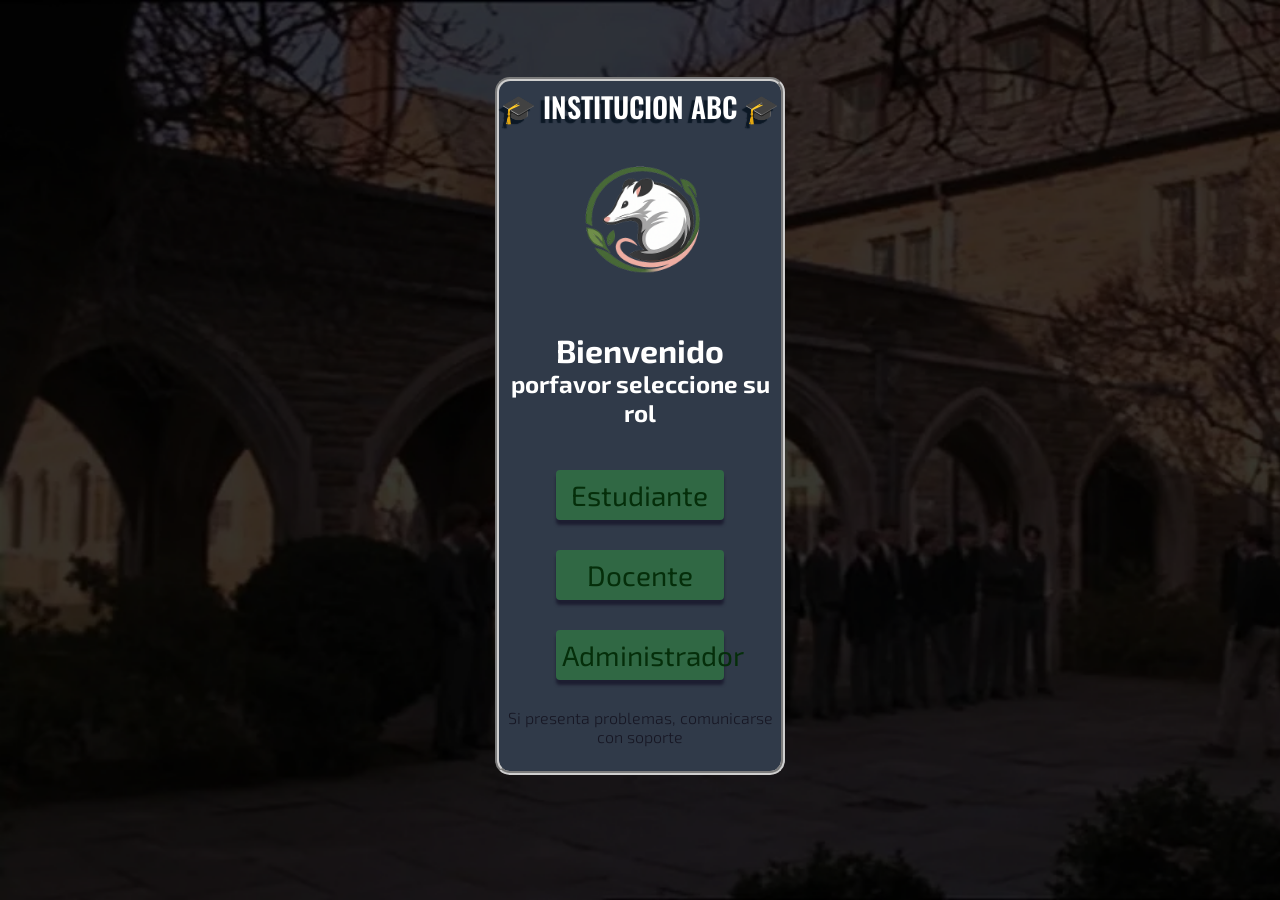
==== index.html @ 3a038dc7 "feat: :sparkles: login designed complete Se completo el diseño de la interfaz de login" ====
<!DOCTYPE html>
<html lang="en">
<head>
    <meta charset="UTF-8">
    <meta name="viewport" content="width=device-width, initial-scale=1.0">
    <title>Document</title>
    <link rel="stylesheet" href="./Styles/index.css">
    <link rel="preconnect" href="https://fonts.googleapis.com">
    <link rel="preconnect" href="https://fonts.gstatic.com" crossorigin>
    <link href="https://fonts.googleapis.com/css2?family=Exo+2:ital,wght@0,100..900;1,100..900&display=swap" rel="stylesheet">
    <link rel="preconnect" href="https://fonts.gstatic.com" crossorigin>
    <link href="https://fonts.googleapis.com/css2?family=Oswald:wght@200..700&display=swap" rel="stylesheet">
</head>
<body>
    <div class="background">
        <div class="background_img">
                <p>🎓 INSTITUCION ABC 🎓</p>
                <img class="register_logo" src="./media/loginLogo.png">

                <!-- Título de bienvenida principal -->
                <!-- Utiliza <br> para dividir el texto en dos líneas -->
                <div class="tittle">
                    <h1>Bienvenido</h1>
                    <h2>porfavor seleccione su rol</h2>
                </div>
                <div class="boton-container">
                    <button class="rolBtn">Estudiante</button>
                    <button class="rolBtn">Docente</button>
                    <button class="rolBtn">Administrador</button>
                </div>
                <H4>Si presenta problemas, comunicarse con soporte</H4>
        </div>  
    </div>
</body>
<script src="./Scripts/index.js"></script>
</html>
---- Styles/index.css ----
*{
    margin: 0%;
    font-family: "Exo 2", sans-serif;
}
html, body{
    height:100%
    margin 0;
}
.register_logo {
    width: 200px;
    height: 200px;
}

.background{
    display: flex;
    flex-direction: column;
    align-items: center;
    background: url(../media/background.png) ;
    background-repeat: no-repeat;
    background-size: cover;
    height: 100vh;
}
.background_img {
    background-color: rgb(48, 58, 73);
    text-align: center;
    border-radius: 15px;
    color: white;
    margin-top: 6%;
    font-family: "Playpen Sans Thai", cursive;
    width: 22%;
    height: 690px;
    border: 4px groove rgb(207, 207, 207);
/*FALTA DEFNIR ALTURA DEL PADRE*/
}
.background_img p{
    font-size: 28px;
    margin-top: 2%;
    font-weight: 600;
    font-family: "Oswald", sans-serif;
    color: #ffffff;
    text-shadow: -4px 4px 1px rgb(12, 24, 37);
}

h4{
    margin-top: 10%;
    color: rgb(23, 23, 36);
    font-weight: 300;
}
.boton-container{
    display: flex;
    flex-direction: column;
    align-items: center;
    gap: 30px;
    margin-top: 15%;
}

.rolBtn{
    background-color: #306844;
    color: rgb(5, 46, 10);
    border: none;
    border-radius: 4px;
    width: 60%;
    height: 50px;
    box-shadow: -0px 5px 3px rgb(29, 30, 49);
    font-family: "Exo 2", sans-serif;
    font-size: 28px;
}

.tittle{
    margin-bottom: 10%;
}
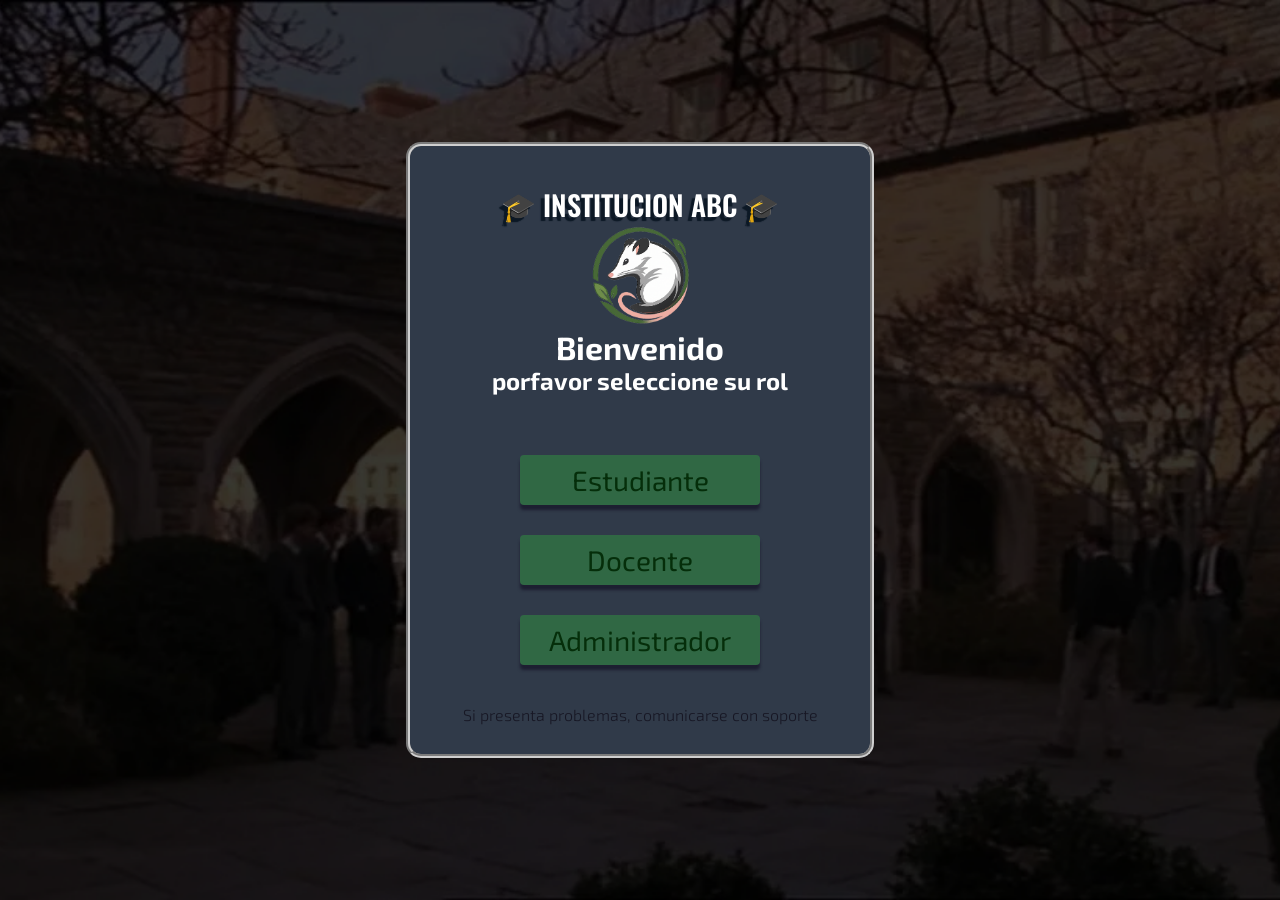
==== commit 838732ea: "making java script logic" ====
--- a/index.html
+++ b/index.html
@@ -31,6 +31,17 @@
                 <H4>Si presenta problemas, comunicarse con soporte</H4>
         </div>  
     </div>
+    <div id="modal" class="modal">
+    <div class="modal-content">
+        <span id="cerrarModal" class="cerrar">X</span>
+        <h2 id="modalTitulo"></h2>
+        <form>
+            <input type="text" placeholder="Usuario" required>
+            <input type="password" placeholder="Contraseña" required>
+            <button type="submit" id="loginBoton" class="loginBtn">Ingresar</button>
+        </form>
+    </div>
+</div>
 </body>
 <script src="./Scripts/index.js"></script>
 </html>
--- a/Styles/index.css
+++ b/Styles/index.css
@@ -3,35 +3,34 @@
     font-family: "Exo 2", sans-serif;
 }
 html, body{
-    height:100%
-    margin 0;
+    height:100%;
 }
 .register_logo {
-    width: 200px;
-    height: 200px;
+    width: 100px;
+    height: 100px;
 }
 
 .background{
     display: flex;
-    flex-direction: column;
-    align-items: center;
-    background: url(../media/background.png) ;
+    justify-content: center;   /* centra vertical */
+    align-items: center;       /* centra horizontal */
+    min-height: 100vh;  /*para que no funcione solo en pc de mesa, lo obligo a tener un minimo*/
+    background: url(../media/background.png);
     background-repeat: no-repeat;
     background-size: cover;
-    height: 100vh;
+    background-position: center;
 }
 .background_img {
     background-color: rgb(48, 58, 73);
     text-align: center;
     border-radius: 15px;
     color: white;
-    margin-top: 6%;
-    font-family: "Playpen Sans Thai", cursive;
-    width: 22%;
-    height: 690px;
+    width: 90%;
+    max-width: 400px;   /* controla tamaño en pc */
+    padding: 30px;
     border: 4px groove rgb(207, 207, 207);
-/*FALTA DEFNIR ALTURA DEL PADRE*/
 }
+
 .background_img p{
     font-size: 28px;
     margin-top: 2%;
@@ -68,4 +67,50 @@
 
 .tittle{
     margin-bottom: 10%;
+}
+
+
+
+
+.modal {
+    display: none;
+    position: fixed;
+    inset: 0;
+    background: rgba(0,0,0,0.6);
+    justify-content: center;
+    align-items: center;
+}
+
+.modal.activo {
+    display: flex;
+}
+
+.modal-content {
+    background: white;
+    padding: 30px;
+    border-radius: 15px;
+    width: 90%;
+    max-width: 400px;
+    text-align: center;
+}
+
+.modal-content input {
+    width: 90%;
+    padding: 10px;
+    margin: 10px 0;
+}
+
+.loginBtn {
+    width: 95%;
+    padding: 10px;
+    background-color: #306844;
+    color: white;
+    border: none;
+    border-radius: 5px;
+}
+
+.cerrar {
+    float: right;
+    font-size: 25px;
+    cursor: pointer;
 }
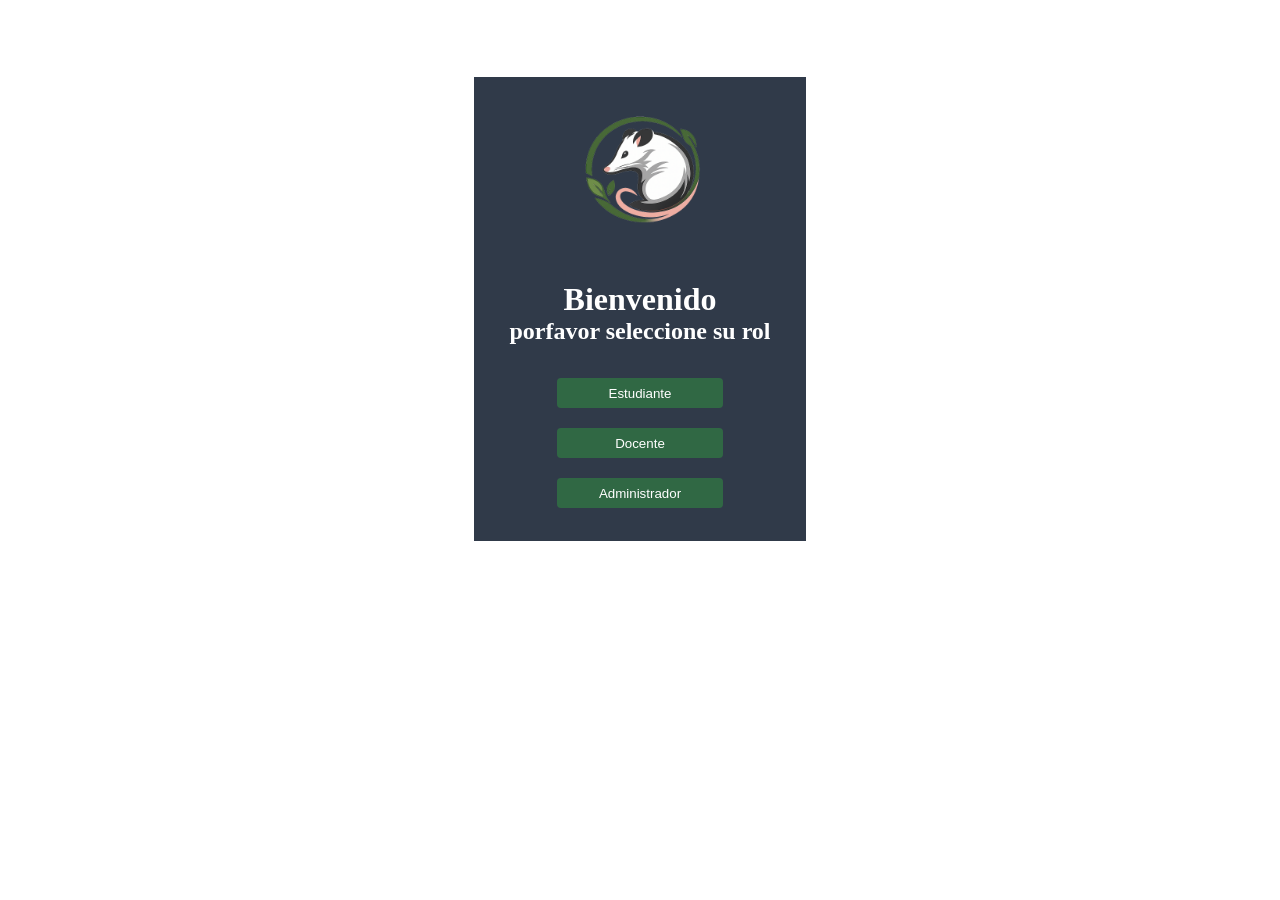
==== commit e7887bd0: "Merge pull request #2 from Jotaa-a/feature/principalPageStudent Feature/principal page student" ====
--- a/index.html
+++ b/index.html
@@ -5,43 +5,34 @@
     <meta name="viewport" content="width=device-width, initial-scale=1.0">
     <title>Document</title>
     <link rel="stylesheet" href="./Styles/index.css">
-    <link rel="preconnect" href="https://fonts.googleapis.com">
-    <link rel="preconnect" href="https://fonts.gstatic.com" crossorigin>
-    <link href="https://fonts.googleapis.com/css2?family=Exo+2:ital,wght@0,100..900;1,100..900&display=swap" rel="stylesheet">
-    <link rel="preconnect" href="https://fonts.gstatic.com" crossorigin>
-    <link href="https://fonts.googleapis.com/css2?family=Oswald:wght@200..700&display=swap" rel="stylesheet">
 </head>
 <body>
-    <div class="background">
-        <div class="background_img">
-                <p>🎓 INSTITUCION ABC 🎓</p>
-                <img class="register_logo" src="./media/loginLogo.png">
-
-                <!-- Título de bienvenida principal -->
-                <!-- Utiliza <br> para dividir el texto en dos líneas -->
-                <div class="tittle">
-                    <h1>Bienvenido</h1>
-                    <h2>porfavor seleccione su rol</h2>
-                </div>
-                <div class="boton-container">
-                    <button class="rolBtn">Estudiante</button>
-                    <button class="rolBtn">Docente</button>
-                    <button class="rolBtn">Administrador</button>
-                </div>
-                <H4>Si presenta problemas, comunicarse con soporte</H4>
+    <!-- ============================================-->
+    <!--    PÁGINA DE INICIO DE SESIÓN (LOGIN)      -->
+    <!-- ============================================-->
+    <!-- Contenedor principal con imagen de fondo para la pantalla de login -->
+    <div class="background_img">
+        
+            
+            <!-- Logo secundario dentro del contenedor de login -->
+            <img class="register_logo" src="./media/loginLogo.png">
+            
+            <!-- Título de bienvenida principal -->
+            <!-- Utiliza <br> para dividir el texto en dos líneas -->
+            <div class="tittle">
+                <h1>Bienvenido</h1>
+                <h2>porfavor seleccione su rol</h2>
+            </div>
+            <div class="boton-container">
+                <button class="rolBtn">Estudiante</button>
+                <button class="rolBtn">Docente</button>
+                <button class="rolBtn">Administrador</button>
+            </div>
+                </form>
+            </div>
+            
         </div>  
-    </div>
-    <div id="modal" class="modal">
-    <div class="modal-content">
-        <span id="cerrarModal" class="cerrar">X</span>
-        <h2 id="modalTitulo"></h2>
-        <form>
-            <input type="text" placeholder="Usuario" required>
-            <input type="password" placeholder="Contraseña" required>
-            <button type="submit" id="loginBoton" class="loginBtn">Ingresar</button>
-        </form>
-    </div>
-</div>
+    </div>  
 </body>
 <script src="./Scripts/index.js"></script>
 </html>
--- a/Styles/index.css
+++ b/Styles/index.css
@@ -1,116 +1,47 @@
 *{
     margin: 0%;
-    font-family: "Exo 2", sans-serif;
-}
-html, body{
-    height:100%;
-}
-.register_logo {
-    width: 100px;
-    height: 100px;
+    
 }
 
-.background{
+.register_logo {
+    width: 200px;
+    height: 200px;
+}
+
+body{
+    background-color: rgb(255, 255, 255);
     display: flex;
-    justify-content: center;   /* centra vertical */
-    align-items: center;       /* centra horizontal */
-    min-height: 100vh;  /*para que no funcione solo en pc de mesa, lo obligo a tener un minimo*/
-    background: url(../media/background.png);
-    background-repeat: no-repeat;
+    flex-direction: column;
+    align-items: center;
     background-size: cover;
-    background-position: center;
 }
 .background_img {
     background-color: rgb(48, 58, 73);
     text-align: center;
-    border-radius: 15px;
     color: white;
-    width: 90%;
-    max-width: 400px;   /* controla tamaño en pc */
-    padding: 30px;
-    border: 4px groove rgb(207, 207, 207);
+    margin-top: 6%;
+    font-family: "Playpen Sans Thai", cursive;
+    width: 26%;
+/*FALTA DEFNIR ALTURA DEL PADRE*/
 }
 
-.background_img p{
-    font-size: 28px;
-    margin-top: 2%;
-    font-weight: 600;
-    font-family: "Oswald", sans-serif;
-    color: #ffffff;
-    text-shadow: -4px 4px 1px rgb(12, 24, 37);
-}
-
-h4{
-    margin-top: 10%;
-    color: rgb(23, 23, 36);
-    font-weight: 300;
-}
 .boton-container{
     display: flex;
     flex-direction: column;
     align-items: center;
-    gap: 30px;
-    margin-top: 15%;
+    gap: 20px;
+    margin-bottom: 10%;
 }
 
 .rolBtn{
     background-color: #306844;
-    color: rgb(5, 46, 10);
+    color: white;
     border: none;
     border-radius: 4px;
-    width: 60%;
-    height: 50px;
-    box-shadow: -0px 5px 3px rgb(29, 30, 49);
-    font-family: "Exo 2", sans-serif;
-    font-size: 28px;
+    width: 50%;
+    height: 30px;
 }
 
 .tittle{
     margin-bottom: 10%;
-}
-
-
-
-
-.modal {
-    display: none;
-    position: fixed;
-    inset: 0;
-    background: rgba(0,0,0,0.6);
-    justify-content: center;
-    align-items: center;
-}
-
-.modal.activo {
-    display: flex;
-}
-
-.modal-content {
-    background: white;
-    padding: 30px;
-    border-radius: 15px;
-    width: 90%;
-    max-width: 400px;
-    text-align: center;
-}
-
-.modal-content input {
-    width: 90%;
-    padding: 10px;
-    margin: 10px 0;
-}
-
-.loginBtn {
-    width: 95%;
-    padding: 10px;
-    background-color: #306844;
-    color: white;
-    border: none;
-    border-radius: 5px;
-}
-
-.cerrar {
-    float: right;
-    font-size: 25px;
-    cursor: pointer;
 }
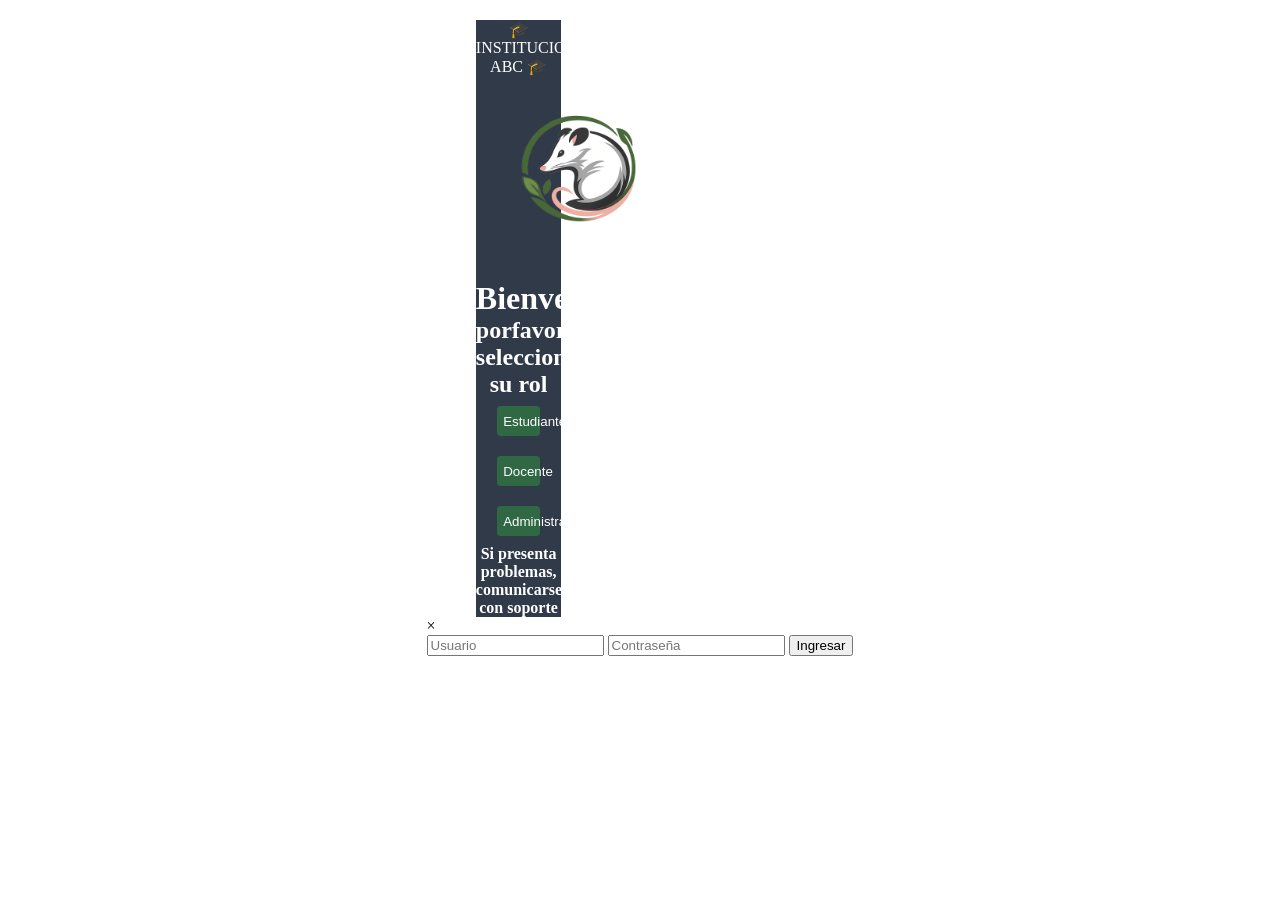
==== commit 4d8d4f54: "avanzando, creo" ====
--- a/index.html
+++ b/index.html
@@ -3,36 +3,45 @@
 <head>
     <meta charset="UTF-8">
     <meta name="viewport" content="width=device-width, initial-scale=1.0">
-    <title>Document</title>
+    <title>ABC</title>
     <link rel="stylesheet" href="./Styles/index.css">
+    <link rel="preconnect" href="https://fonts.googleapis.com">
+    <link rel="preconnect" href="https://fonts.gstatic.com" crossorigin>
+    <link href="https://fonts.googleapis.com/css2?family=Exo+2:ital,wght@0,100..900;1,100..900&display=swap" rel="stylesheet">
+    <link rel="preconnect" href="https://fonts.gstatic.com" crossorigin>
+    <link href="https://fonts.googleapis.com/css2?family=Oswald:wght@200..700&display=swap" rel="stylesheet">
 </head>
 <body>
-    <!-- ============================================-->
-    <!--    PÁGINA DE INICIO DE SESIÓN (LOGIN)      -->
-    <!-- ============================================-->
-    <!-- Contenedor principal con imagen de fondo para la pantalla de login -->
-    <div class="background_img">
-        
-            
-            <!-- Logo secundario dentro del contenedor de login -->
-            <img class="register_logo" src="./media/loginLogo.png">
-            
-            <!-- Título de bienvenida principal -->
-            <!-- Utiliza <br> para dividir el texto en dos líneas -->
-            <div class="tittle">
-                <h1>Bienvenido</h1>
-                <h2>porfavor seleccione su rol</h2>
-            </div>
-            <div class="boton-container">
-                <button class="rolBtn">Estudiante</button>
-                <button class="rolBtn">Docente</button>
-                <button class="rolBtn">Administrador</button>
-            </div>
-                </form>
-            </div>
-            
+    <div class="background">
+        <div class="background_img">
+                <p>🎓 INSTITUCION ABC 🎓</p>
+                <img class="register_logo" src="./media/loginLogo.png">
+
+                <!-- Título de bienvenida principal -->
+                <!-- Utiliza <br> para dividir el texto en dos líneas -->
+                <div class="tittle">
+                    <h1>Bienvenido</h1>
+                    <h2>porfavor seleccione su rol</h2>
+                </div>
+                <div class="boton-container">
+                    <button class="rolBtn">Estudiante</button>
+                    <button class="rolBtn">Docente</button>
+                    <button class="rolBtn">Administrador</button>
+                </div>
+                <H4>Si presenta problemas, comunicarse con soporte</H4>
         </div>  
-    </div>  
+    </div>
+    <div id="modal" class="modal">
+        <div class="modal-content">
+            <span id="cerrarModal" class="cerrar">&times;</span>
+            <h2 id="modalTitulo"></h2>
+            <form id="formulario-login">
+                <input type="text" placeholder="Usuario" required>
+                <input type="password" placeholder="Contraseña" required>
+                <button type="submit" id="loginBoton" class="loginBtn">Ingresar</button>
+            </form>
+        </div>
+    </div>
 </body>
 <script src="./Scripts/index.js"></script>
 </html>
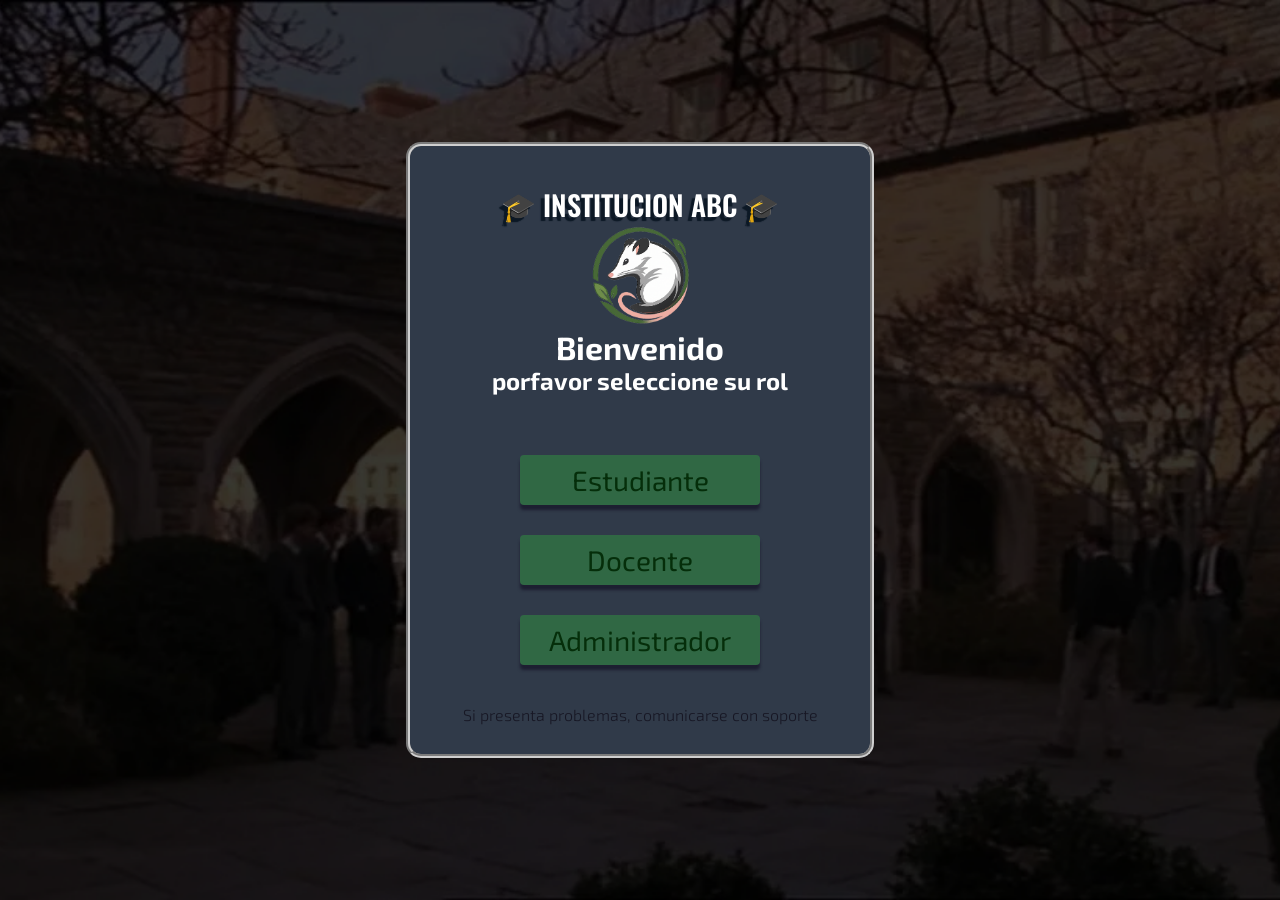
==== commit adef15de: "avances pagina administrador" ====
--- a/index.html
+++ b/index.html
@@ -36,12 +36,13 @@
             <span id="cerrarModal" class="cerrar">&times;</span>
             <h2 id="modalTitulo"></h2>
             <form id="formulario-login">
-                <input type="text" placeholder="Usuario" required>
-                <input type="password" placeholder="Contraseña" required>
+                <input id= "usuario" type="text" placeholder="Usuario" required>
+                <input id = "contrasena" type="password" placeholder="Contraseña" required>
                 <button type="submit" id="loginBoton" class="loginBtn">Ingresar</button>
             </form>
         </div>
     </div>
 </body>
 <script src="./Scripts/index.js"></script>
+<script src="./AdministrationJS/cursos.js"></script>
 </html>
--- a/Styles/index.css
+++ b/Styles/index.css
@@ -1,47 +1,116 @@
 *{
     margin: 0%;
-    
+    font-family: "Exo 2", sans-serif;
+}
+html, body{
+    height:100%;
+}
+.register_logo {
+    width: 100px;
+    height: 100px;
 }
 
-.register_logo {
-    width: 200px;
-    height: 200px;
-}
-
-body{
-    background-color: rgb(255, 255, 255);
+.background{
     display: flex;
-    flex-direction: column;
-    align-items: center;
+    justify-content: center;   /* centra vertical */
+    align-items: center;       /* centra horizontal */
+    min-height: 100vh;  /*para que no funcione solo en pc de mesa, lo obligo a tener un minimo*/
+    background: url(../media/background.png);
+    background-repeat: no-repeat;
     background-size: cover;
+    background-position: center;
 }
 .background_img {
     background-color: rgb(48, 58, 73);
     text-align: center;
+    border-radius: 15px;
     color: white;
-    margin-top: 6%;
-    font-family: "Playpen Sans Thai", cursive;
-    width: 26%;
-/*FALTA DEFNIR ALTURA DEL PADRE*/
+    width: 90%;
+    max-width: 400px;   /* controla tamaño en pc */
+    padding: 30px;
+    border: 4px groove rgb(207, 207, 207);
 }
 
+.background_img p{
+    font-size: 28px;
+    margin-top: 2%;
+    font-weight: 600;
+    font-family: "Oswald", sans-serif;
+    color: #ffffff;
+    text-shadow: -4px 4px 1px rgb(12, 24, 37);
+}
+
+h4{
+    margin-top: 10%;
+    color: rgb(23, 23, 36);
+    font-weight: 300;
+}
 .boton-container{
     display: flex;
     flex-direction: column;
     align-items: center;
-    gap: 20px;
-    margin-bottom: 10%;
+    gap: 30px;
+    margin-top: 15%;
 }
 
 .rolBtn{
     background-color: #306844;
-    color: white;
+    color: rgb(5, 46, 10);
     border: none;
     border-radius: 4px;
-    width: 50%;
-    height: 30px;
+    width: 60%;
+    height: 50px;
+    box-shadow: -0px 5px 3px rgb(29, 30, 49);
+    font-family: "Exo 2", sans-serif;
+    font-size: 28px;
 }
 
 .tittle{
     margin-bottom: 10%;
+}
+
+
+
+
+.modal {
+    display: none;
+    position: fixed;
+    inset: 0;
+    background: rgba(0,0,0,0.6);
+    justify-content: center;
+    align-items: center;
+}
+
+.modal.activo {
+    display: flex;
+}
+
+.modal-content {
+    background: white;
+    padding: 30px;
+    border-radius: 15px;
+    width: 90%;
+    max-width: 400px;
+    text-align: center;
+}
+
+.modal-content input {
+    width: 90%;
+    padding: 10px;
+    margin: 10px 0;
+}
+
+.loginBtn {
+    width: 95%;
+    padding: 10px;
+    background-color: #306844;
+    color: white;
+    border: none;
+    border-radius: 5px;
+}
+
+.cerrar {
+    float: right;
+    font-size: 25px;
+    cursor: pointer;
 }
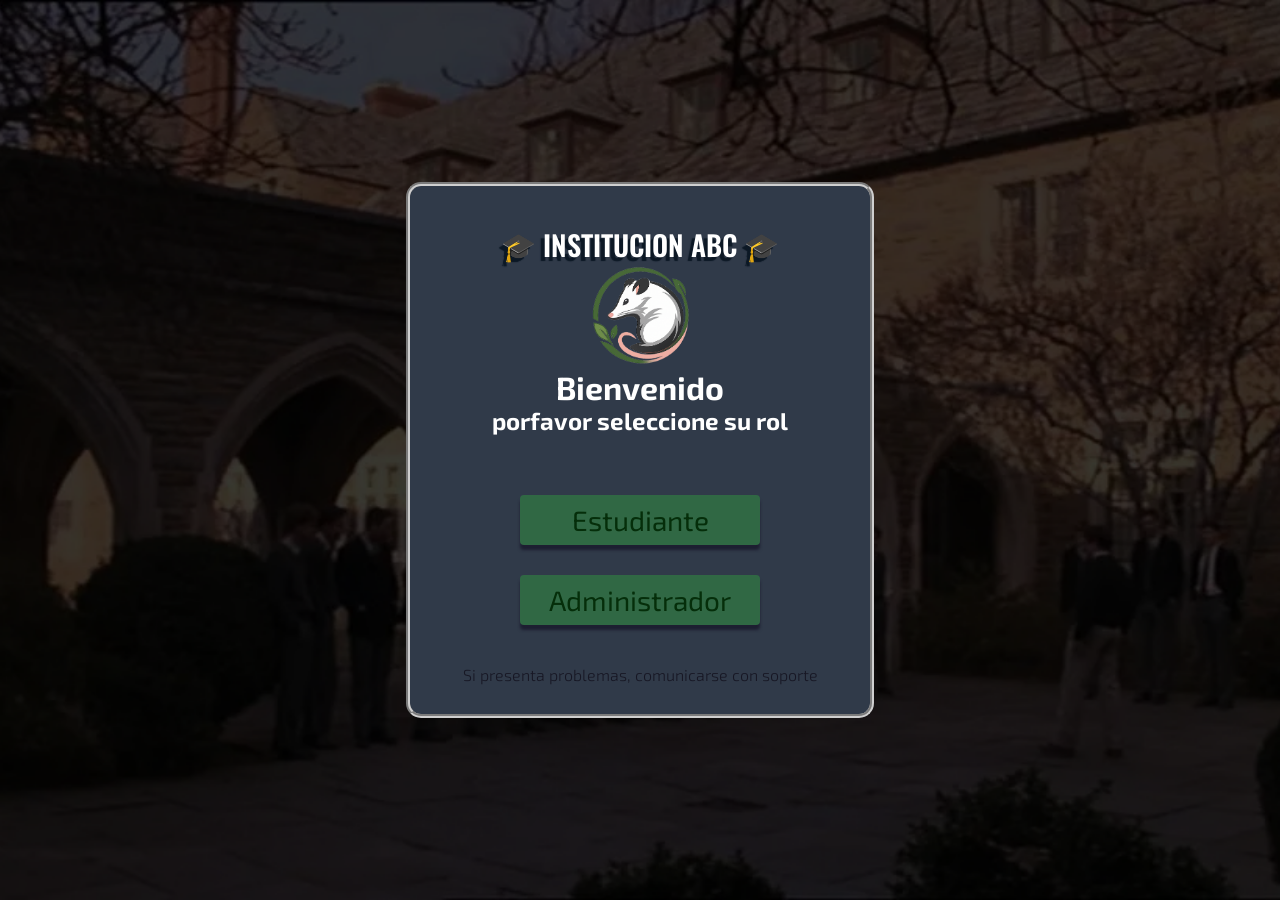
==== commit 2f61745e: "empezando el añadirDocentes" ====
--- a/index.html
+++ b/index.html
@@ -25,7 +25,6 @@
                 </div>
                 <div class="boton-container">
                     <button class="rolBtn">Estudiante</button>
-                    <button class="rolBtn">Docente</button>
                     <button class="rolBtn">Administrador</button>
                 </div>
                 <H4>Si presenta problemas, comunicarse con soporte</H4>
